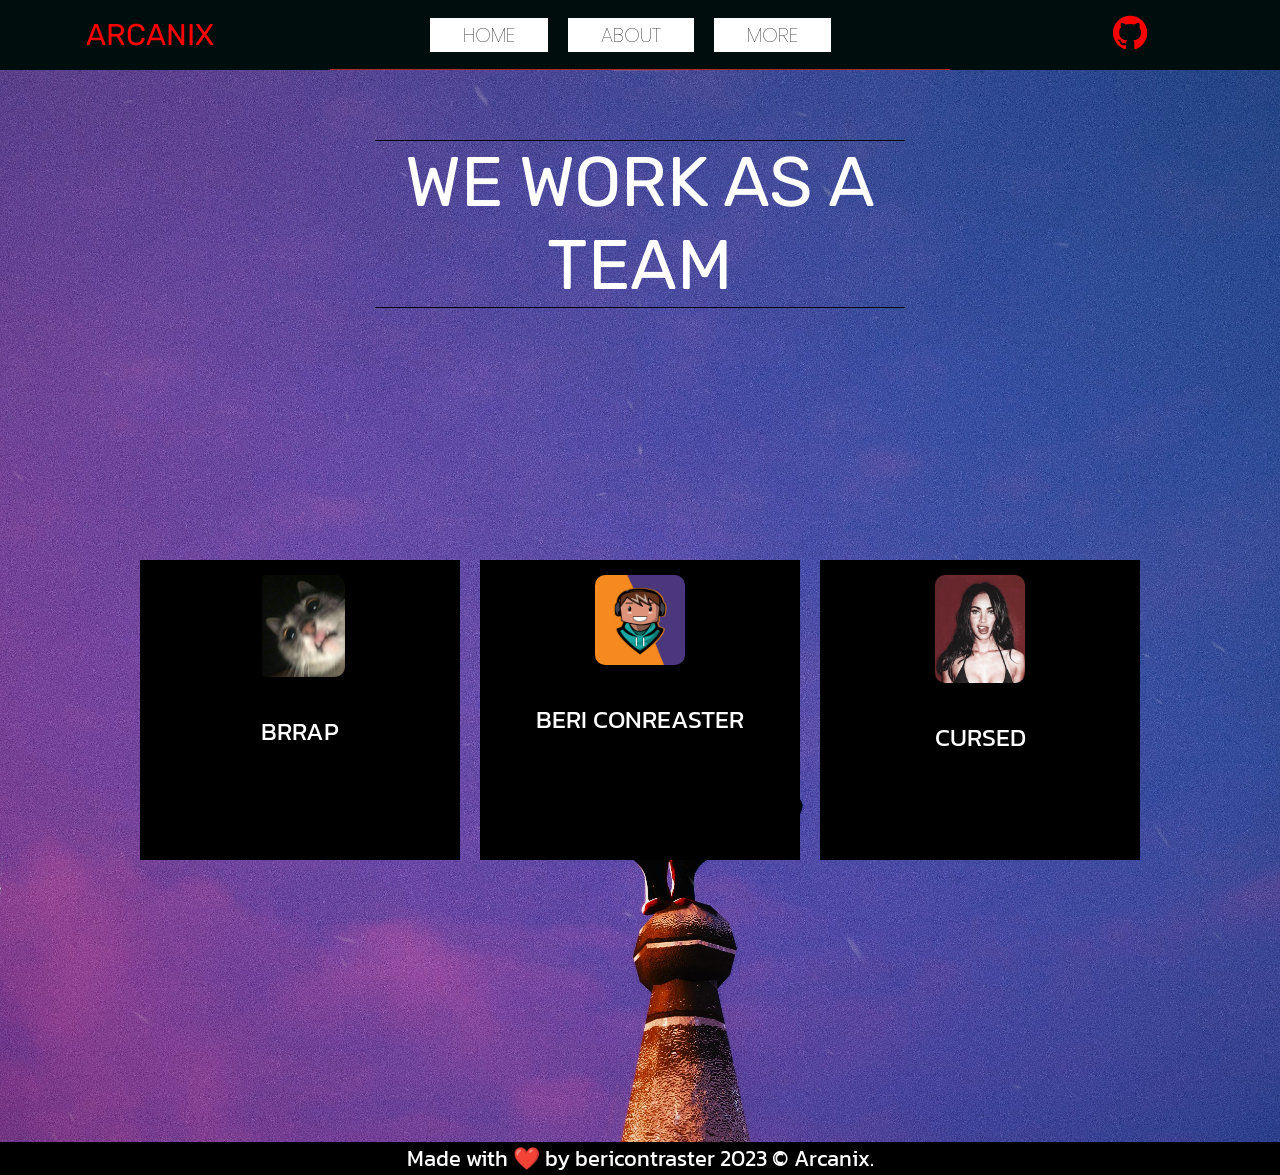
==== index.html @ 174a85c3 "change" ====
<!DOCTYPE html>
<html>

<head>
  <link
    href="https://fonts.googleapis.com/css2?family=Handjet:wght@500&family=Poppins&family=Roboto&family=Rubik:wght@500&display=swap"
    rel="stylesheet">
  <link
    href="https://fonts.googleapis.com/css2?family=Handjet:wght@500&family=Kanit:wght@100&family=Poppins&family=Roboto&family=Rubik:wght@500&display=swap"
    rel="stylesheet">
  <link href="https://cdnjs.cloudflare.com/ajax/libs/font-awesome/4.7.0/css/font-awesome.min.css" rel="stylesheet">
  <link href="https://fonts.googleapis.com/css2?family=Poppins&family=Roboto&display=swap" rel="stylesheet">
  <link href="https://fonts.googleapis.com/css2?family=Poppins&family=Roboto&family=Rubik:wght@500&display=swap"
    rel="stylesheet">
  <link href="../css/header.css" rel="stylesheet" type="text/css">
  <link href="../css/main.css" rel="stylesheet" type="text/css">
  <link rel="icon" type="image/x-icon" href="../media/arcanix_favicon.png">
  <title> Beri Contraster </title>
</head>
<!-- BODY -->
<body>
  <!-- HEADER -->
  <div class="header">
    <div class="header_title">ARCANIX</div>
    <div class="header_nav"><a href="#">HOME</a><a href="../about.html">ABOUT</a><a>MORE</a></div>
    <div class="header_anchors"><a href="https://github.com/LynuxSydney" target="_blank"><i
          class="fa fa-github"></i></a></div>
  </div>
  <div class="lines">
    <div class="line"></div>
    <div class="line"></div>
    <div class="line"></div>
  </div>
  <!-- MAIN -->
  <div class="main_bg">
    <div class="main">
      <div>
        <p>WE WORK AS A<br> TEAM</p>
        <!-- <video class=".video_main" autoplay loop>
          <source src="../media/witch_flying.mp4" type="video/mp4">
          Your browser does not support the video tag.
        </video> -->
      </div>
    </div>
    <div class="profiles">
      <div class="profile_one">
        <img src="../media/brrap.png" alt="profile_avatar">
        <p>BRRAP</p>
      </div>
      <div class="profile_two">
        <img src="../media/bericontraster.jpg" alt="profile_avatar">
        <p>BERI CONREASTER</p>
      </div>
      <div class="profile_three">
        <img src="../media/cursed.jpg" alt="profile_avatar">
        <p>CURSED</p>
      </div>
    </div>
    <!-- ------      FOOTER      ------ -->
    <footer class="footer">
      <p>Made with ❤️ by bericontraster 2023 &copy; Arcanix.</p>
    </footer>
  </div>
  
</body>

</html>
---- css/header.css ----
body {
    margin: 0;
}

/* ------     HEADER      ------ */
.header {
    height: 70px;
    display: flex;
    flex-direction: row;
    justify-content: space-between;
    background-image: url('../media/lines.png');
}

.header_title {
    font-family: 'Rubik', sans-serif;
    font-size: 30px;
    text-align: center;
    margin-top: 17px;
    color: red;
    width: 300px;
    user-select: none;
    -webkit-user-drag: none;
}

/* ------      NAV      ------ */
.header_nav {
    flex: 1;
    margin-left: 30px;
    margin-right: 30px;
    font-family: 'Poppins', sans-serif;
    font-size: 20px;
    text-align: center;
    top: 20px;
    margin-top: 20px;
    border-bottom: 1px solid brown;
}

/* Navigation Customization  */
.header_nav a {
    margin-right: 20px;
    color: black;
    font-weight: lighter;
    text-decoration: none;
    background-color: white;
    padding: 0px 30px;
    border: solid white;
    transition: 0.3s;
    user-select: none;
    -webkit-user-drag: none;
}

/* ------      HOVER      ------ */
.header_nav a:hover {
    padding: 1px 20px;
    box-shadow: -5px 5px red;
}

/* ------      SELECTION      ------ */
/* EMPTY */

.header_anchors {
    width: 300px;
    text-align: center;
    margin-top: 13px;
}   

[class='fa fa-github'] {
    color: red;
    font-size: 40px;
    transition: 0.3S;
}

[class='fa fa-github']:hover {
    margin-top: 5px;
    font-size: 40px;
    transition-duration: 0.3s;
    
} 

/* ------      FOOTER      ------ */
.footer {
    margin: 0;
    /* position: relative; */
    height: 33px;
    background-color: black;
}

.footer p {
    font-size: 22px;
    text-align: center;
}

/* ------------------------------------------------ */
/*                          END                     */
/* ------------------------------------------------ */
---- css/main.css ----
/* ------------------------------------------------ */
/*                          MAIN                    */
/* ------------------------------------------------ */
/* Hide scrollbar on webkit-based browsers */
body::-webkit-scrollbar {
    width: 0em;
}

body::-webkit-scrollbar-thumb {
    background-color: transparent;
}

/* ------      MAIN      ------ */
.main_bg {
    background-image: url('../media/spidy.jpg');
    background-size: cover;
    background-repeat: no-repeat;
    background-position: center;
    margin-bottom: 0;
}

.main {
    display: flex;
    height: 500px;
    margin: 0px;
    justify-content: center;
}

.main p {
    color: white;
    border-bottom: 1px solid black;
    border-top: 1px solid black;
    padding: 0px 30px;
    font-family: 'Rubik', sans-serif;
    font-size: 70px;
    text-align: center;
    user-select: none;
}

.video_main {
    display: flex;
    width: 100%;
}

video {
    pointer-events: none;
    width: 300px;
    height: auto;
    opacity: 0.2;
    position: relative;
    left: 500px;
    bottom: 420px;
}

/* Profiles Containers */
.profiles {
    height: 550px;
    width: 1000px;
    display: flex;
    flex-direction: row;
    margin: 0 auto;
    justify-content: space-evenly;
}

.profile_one, .profile_three {
    position: relative;
    bottom: 10px;
    transition: 0.4s;
}

.profile_one, .profile_two, .profile_three {
    width: 400px;
    height: 300px;  
    /* border-radius: 5px; */
    /* background: radial-gradient(circle at 50% 90%,#944ca0 50%,#944ca0  9.5%); */
    background-color: black;
    /* border: 1px solid #284685; */
}

.profile_two {
    margin-left: 20px;
    margin-right: 20px;
    position: relative; 
    bottom: 10px;
    transition: 0.4s;
}

/* -------      IMAGE     -------- */

.profile_two img {
    width: 90px;
    margin-top: 15px;
    border-radius: 10px;
}
.profile_one img {
    width: 90px;
    margin-top: 15px;
    border-radius: 10px;
}
.profile_three img {
    width: 90px;
    margin-top: 15px;
    border-radius: 10px;
}

/* ------      TEXT      ------ */

.profile_two, .profile_three, .profile_one, p {
    color: white;
    font-family: 'Kanit', sans-serif;
    font-size: 25px;
    text-align: center;
    user-select: none;
}

/* ------      HOVER      ------ */
.profile_one:hover, .profile_three:hover, .profile_two:hover{
    bottom: 75px;
    opacity: 0.9;
}
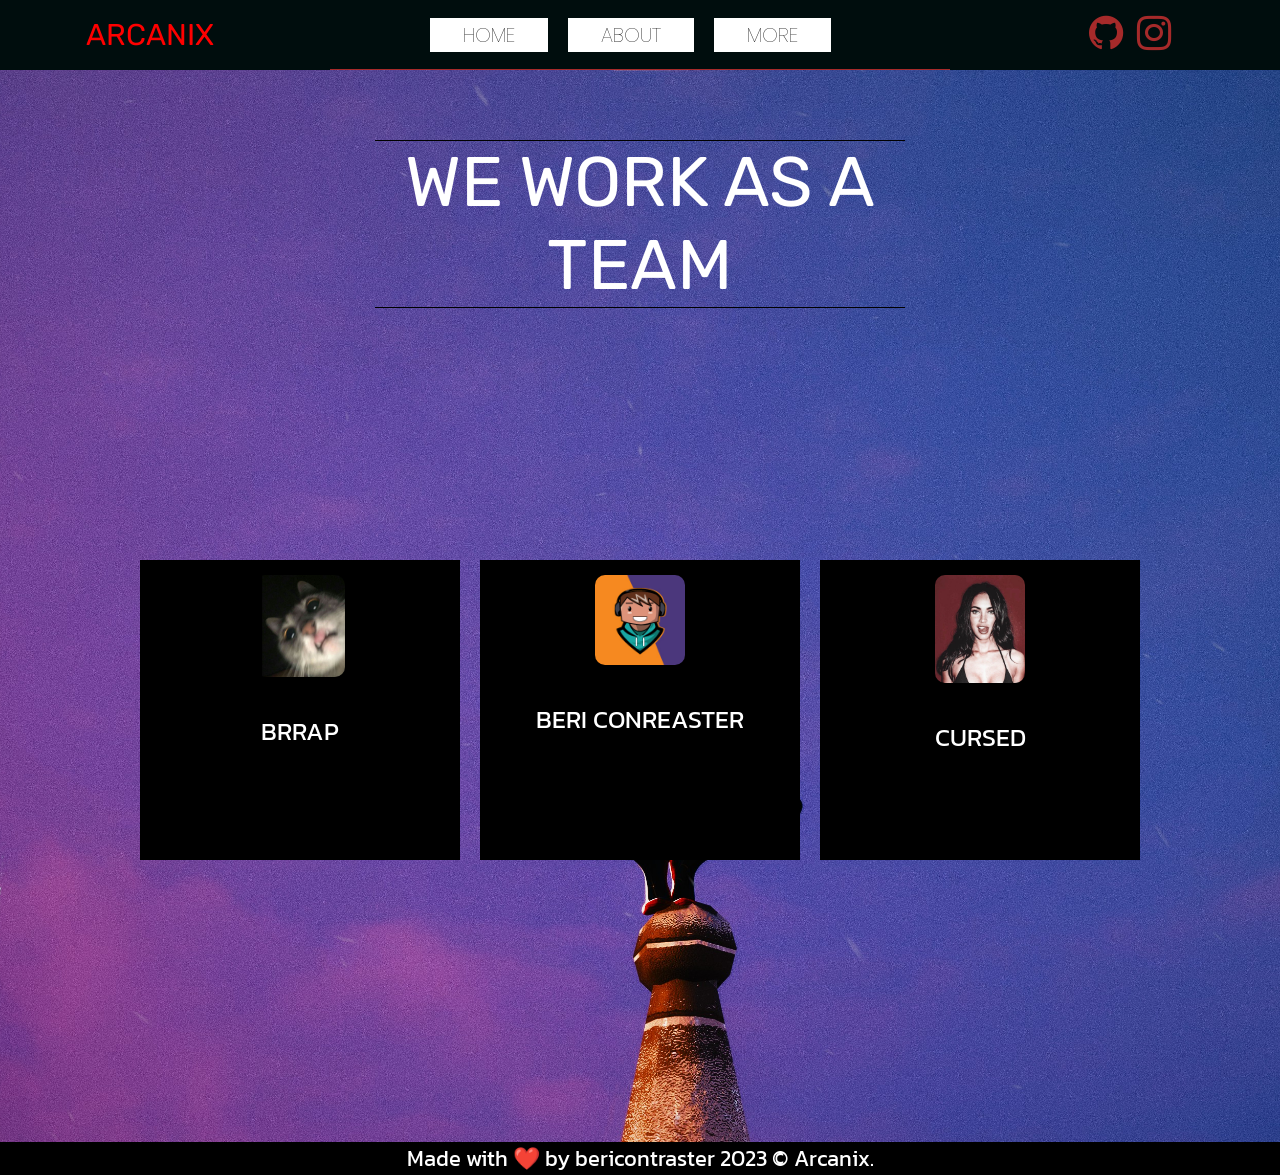
==== commit 7bb9c9d7: "update" ====
--- a/index.html
+++ b/index.html
@@ -15,16 +15,18 @@
   <link href="../css/header.css" rel="stylesheet" type="text/css">
   <link href="../css/main.css" rel="stylesheet" type="text/css">
   <link rel="icon" type="image/x-icon" href="../media/arcanix_favicon.png">
-  <title> Beri Contraster </title>
+  <title> ARCANIX </title>
 </head>
 <!-- BODY -->
 <body>
   <!-- HEADER -->
   <div class="header">
     <div class="header_title">ARCANIX</div>
-    <div class="header_nav"><a href="#">HOME</a><a href="../about.html">ABOUT</a><a>MORE</a></div>
-    <div class="header_anchors"><a href="https://github.com/LynuxSydney" target="_blank"><i
-          class="fa fa-github"></i></a></div>
+    <div class="header_nav"><a href="../index.html">HOME</a><a href="../about.html">ABOUT</a><a>MORE</a></div>
+    <div class="header_anchors">
+      <a href="https://github.com/LynuxSydney" target="_blank"><i class="fa fa-github"></i></a>
+      <a href="https://www.instagram.com/bericontraster/" target="_blank"><i class="fa fa-instagram"></i></a>
+    </div>
   </div>
   <div class="lines">
     <div class="line"></div>
--- a/css/header.css
+++ b/css/header.css
@@ -64,18 +64,31 @@
     margin-top: 13px;
 }   
 
+/* ------      SOCIAL       ------ */
 [class='fa fa-github'] {
-    color: red;
+    color: brown;
     font-size: 40px;
     transition: 0.3S;
 }
-
-[class='fa fa-github']:hover {
+/* [class='fa fa-github']:hover {
     margin-top: 5px;
     font-size: 40px;
     transition-duration: 0.3s;
     
-} 
+}  */
+
+[class='fa fa-instagram']{
+    margin-left: 10px;
+    color: brown;
+    font-size: 40px;
+    transition: 0.3S;
+}
+/* [class='fa fa-instagram']:hover {
+    margin-top: 5px;
+    font-size: 40px;
+    transition-duration: 0.3s;
+    
+} */
 
 /* ------      FOOTER      ------ */
 .footer {
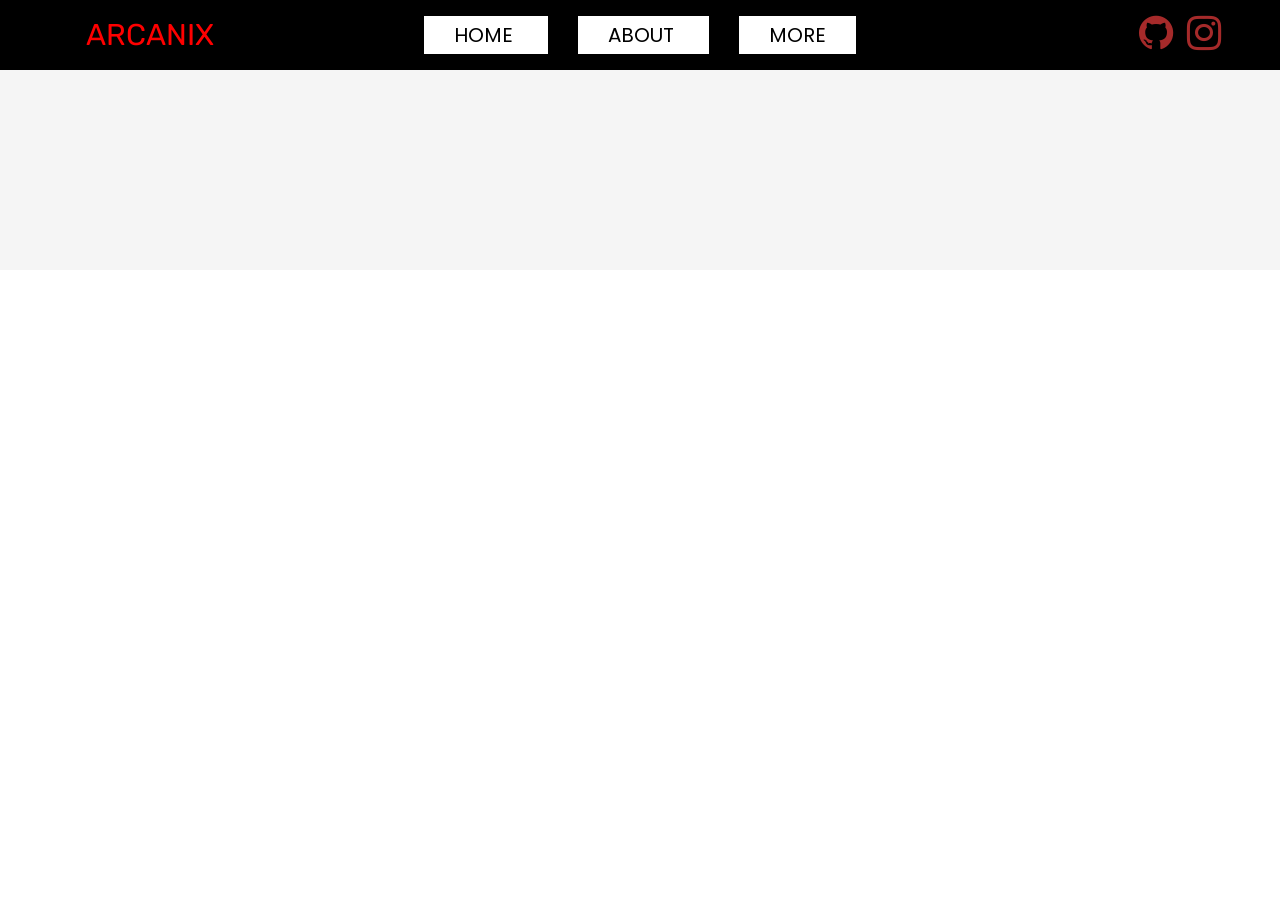
==== commit 0ed4fc1e: "main" ====
--- a/index.html
+++ b/index.html
@@ -1,69 +1,54 @@
 <!DOCTYPE html>
 <html>
+  <head>
+    <!-- LINKS  -->
+    <link href="https://fonts.googleapis.com/css2?family=Handjet:wght@500&family=Poppins&family=Roboto&family=Rubik:wght@500&display=swap" rel="stylesheet">
+    <link  href="https://fonts.googleapis.com/css2?family=Handjet:wght@500&family=Kanit:wght@100&family=Poppins&family=Roboto&family=Rubik:wght@500&display=swap" rel="stylesheet">
+    <link href="https://cdnjs.cloudflare.com/ajax/libs/font-awesome/4.7.0/css/font-awesome.min.css" rel="stylesheet">
+    <link href="https://fonts.googleapis.com/css2?family=Poppins&family=Roboto&display=swap" rel="stylesheet">
+    <link href="https://fonts.googleapis.com/css2?family=Poppins&family=Roboto&family=Rubik:wght@500&display=swap" rel="stylesheet">
+    
+    <!-- MY SHEETS  -->
+    <link href="../css/header.css" rel="stylesheet" type="text/css">
+    <!-- <link href="../css/main.css" rel="stylesheet" type="text/css"> -->
 
-<head>
-  <link
-    href="https://fonts.googleapis.com/css2?family=Handjet:wght@500&family=Poppins&family=Roboto&family=Rubik:wght@500&display=swap"
-    rel="stylesheet">
-  <link
-    href="https://fonts.googleapis.com/css2?family=Handjet:wght@500&family=Kanit:wght@100&family=Poppins&family=Roboto&family=Rubik:wght@500&display=swap"
-    rel="stylesheet">
-  <link href="https://cdnjs.cloudflare.com/ajax/libs/font-awesome/4.7.0/css/font-awesome.min.css" rel="stylesheet">
-  <link href="https://fonts.googleapis.com/css2?family=Poppins&family=Roboto&display=swap" rel="stylesheet">
-  <link href="https://fonts.googleapis.com/css2?family=Poppins&family=Roboto&family=Rubik:wght@500&display=swap"
-    rel="stylesheet">
-  <link href="../css/header.css" rel="stylesheet" type="text/css">
-  <link href="../css/main.css" rel="stylesheet" type="text/css">
-  <link rel="icon" type="image/x-icon" href="../media/arcanix_favicon.png">
-  <title> ARCANIX </title>
-</head>
-<!-- BODY -->
-<body>
-  <!-- HEADER -->
-  <div class="header">
-    <div class="header_title">ARCANIX</div>
-    <div class="header_nav"><a href="../index.html">HOME</a><a href="../about.html">ABOUT</a><a>MORE</a></div>
-    <div class="header_anchors">
-      <a href="https://github.com/LynuxSydney" target="_blank"><i class="fa fa-github"></i></a>
-      <a href="https://www.instagram.com/bericontraster/" target="_blank"><i class="fa fa-instagram"></i></a>
-    </div>
-  </div>
-  <div class="lines">
-    <div class="line"></div>
-    <div class="line"></div>
-    <div class="line"></div>
-  </div>
-  <!-- MAIN -->
-  <div class="main_bg">
-    <div class="main">
-      <div>
-        <p>WE WORK AS A<br> TEAM</p>
-        <!-- <video class=".video_main" autoplay loop>
-          <source src="../media/witch_flying.mp4" type="video/mp4">
-          Your browser does not support the video tag.
-        </video> -->
+    <!-- BRANDING  -->
+    <title> SARIN </title>
+    <link rel="icon" type="image/x-icon" href="../media/arcanix_favicon.png">
+
+  </head>
+
+  <!-- BODY  -->
+  <body>
+
+    <!-- HEADER  -->
+    <div class="test">
+      <header class="header_element">
+
+        <!-- WEB TITLE -->
+        <div class="header_title">
+          <p><a href="../index.html"> ARCANIX </a></p>
+        </div>
+
+        <!-- WEB NAVIGATION -->
+        <div class="header_navigation">
+          <p> 
+            <a class="a_one" href="../index.html"> HOME </a>
+            <a class="a_two"  href="../about.html"> ABOUT </a>
+            <a class="a_three" href="../more.html"> MORE </a>
+          </p>
+        </div>
+ 
+        <!-- HEADER SOCAIL -->
+        <div class="header_social_anchors">
+          <a href="https://github.com/bericontraster" target="_blank"><i class="fa fa-github"></i></a>
+          <a href="https://www.instagram.com/bericontraster/" target="_blank"><i class="fa fa-instagram"></i></a>
+        </div>
+      </header>
+      <div class="main">
+
       </div>
     </div>
-    <div class="profiles">
-      <div class="profile_one">
-        <img src="../media/brrap.png" alt="profile_avatar">
-        <p>BRRAP</p>
-      </div>
-      <div class="profile_two">
-        <img src="../media/bericontraster.jpg" alt="profile_avatar">
-        <p>BERI CONREASTER</p>
-      </div>
-      <div class="profile_three">
-        <img src="../media/cursed.jpg" alt="profile_avatar">
-        <p>CURSED</p>
-      </div>
-    </div>
-    <!-- ------      FOOTER      ------ -->
-    <footer class="footer">
-      <p>Made with ❤️ by bericontraster 2023 &copy; Arcanix.</p>
-    </footer>
-  </div>
-  
-</body>
 
+  </body>
 </html>
--- a/css/header.css
+++ b/css/header.css
@@ -1,110 +1,93 @@
+/* BODY MARGIN */
 body {
     margin: 0;
 }
 
-/* ------     HEADER      ------ */
-.header {
+
+/* -----      HEADER CREATION     ------ */
+.header_element {
     height: 70px;
     display: flex;
     flex-direction: row;
+    background-color: black;
     justify-content: space-between;
-    background-image: url('../media/lines.png');
+}
+.header_title, .header_navigation, .header_social_anchors {
+    user-select: none;
+    -webkit-user-drag: none;
+    background-color: black;
 }
 
+
+/* -----      TITLE HEADER     ------ */
 .header_title {
+    width: 300px;
+}
+.header_title a {
+    color: red;
+    font-size: 30px;
+    text-decoration: none;
     font-family: 'Rubik', sans-serif;
-    font-size: 30px;
+}
+.header_title p {
     text-align: center;
+    justify-content: center;
     margin-top: 17px;
-    color: red;
-    width: 300px;
-    user-select: none;
-    -webkit-user-drag: none;
 }
 
-/* ------      NAV      ------ */
-.header_nav {
+
+/* -----      NAVIGATION HEADER     ------ */
+.header_navigation {
     flex: 1;
-    margin-left: 30px;
-    margin-right: 30px;
-    font-family: 'Poppins', sans-serif;
+    margin: 0px 30px;
     font-size: 20px;
     text-align: center;
-    top: 20px;
-    margin-top: 20px;
-    border-bottom: 1px solid brown;
+    min-width: 500px;
 }
-
-/* Navigation Customization  */
-.header_nav a {
-    margin-right: 20px;
+.a_two, .a_three {
+    margin-left: 30px;
+}
+.header_navigation a {
     color: black;
-    font-weight: lighter;
+    transition: 0.3s;
+    padding: 5px 30px;
     text-decoration: none;
     background-color: white;
-    padding: 0px 30px;
-    border: solid white;
-    transition: 0.3s;
-    user-select: none;
-    -webkit-user-drag: none;
 }
-
-/* ------      HOVER      ------ */
-.header_nav a:hover {
-    padding: 1px 20px;
+.header_navigation p {
+    margin-top: 20px;
+    font-family: 'Poppins', sans-serif;
+}
+.header_navigation a:hover {
+    padding: 5px 20px;
     box-shadow: -5px 5px red;
 }
 
-/* ------      SELECTION      ------ */
-/* EMPTY */
 
-.header_anchors {
+/* -----      SOCIAL HEADER     ------ */
+.header_social_anchors {
     width: 300px;
     text-align: center;
-    margin-top: 13px;
-}   
-
-/* ------      SOCIAL       ------ */
+    min-width: 200px;
+}
 [class='fa fa-github'] {
     color: brown;
     font-size: 40px;
     transition: 0.3S;
+    margin-top: 13px;
+    margin-left: 100px;
 }
-/* [class='fa fa-github']:hover {
-    margin-top: 5px;
-    font-size: 40px;
-    transition-duration: 0.3s;
-    
-}  */
-
-[class='fa fa-instagram']{
+[class='fa fa-instagram'] {
     margin-left: 10px;
     color: brown;
     font-size: 40px;
     transition: 0.3S;
-}
-/* [class='fa fa-instagram']:hover {
-    margin-top: 5px;
-    font-size: 40px;
-    transition-duration: 0.3s;
-    
-} */
-
-/* ------      FOOTER      ------ */
-.footer {
-    margin: 0;
-    /* position: relative; */
-    height: 33px;
-    background-color: black;
+    /* margin-left: 40px; */
 }
 
-.footer p {
-    font-size: 22px;
-    text-align: center;
-}
 
-/* ------------------------------------------------ */
-/*                          END                     */
-/* ------------------------------------------------ */
-
-
+.main {
+    height: 200px;
+    width: auto;
+    background-color: whitesmoke;
+}
--- a/css/main.css
+++ b/css/main.css
@@ -37,12 +37,12 @@
     user-select: none;
 }
 
-.video_main {
+/* .video_main {
     display: flex;
     width: 100%;
-}
+} */
 
-video {
+/* video {
     pointer-events: none;
     width: 300px;
     height: auto;
@@ -50,7 +50,7 @@
     position: relative;
     left: 500px;
     bottom: 420px;
-}
+} */
 
 /* Profiles Containers */
 .profiles {
@@ -69,24 +69,24 @@
 }
 
 .profile_one, .profile_two, .profile_three {
-    width: 400px;
-    height: 300px;  
+    /* width: 400px; */
+    /* height: 300px;   */
     /* border-radius: 5px; */
     /* background: radial-gradient(circle at 50% 90%,#944ca0 50%,#944ca0  9.5%); */
-    background-color: black;
+    /* background-color: black; */
     /* border: 1px solid #284685; */
 }
 
-.profile_two {
+/* .profile_two {
     margin-left: 20px;
     margin-right: 20px;
     position: relative; 
     bottom: 10px;
     transition: 0.4s;
-}
+} */
 
 /* -------      IMAGE     -------- */
-
+/* 
 .profile_two img {
     width: 90px;
     margin-top: 15px;
@@ -117,4 +117,4 @@
 .profile_one:hover, .profile_three:hover, .profile_two:hover{
     bottom: 75px;
     opacity: 0.9;
-}
+} */
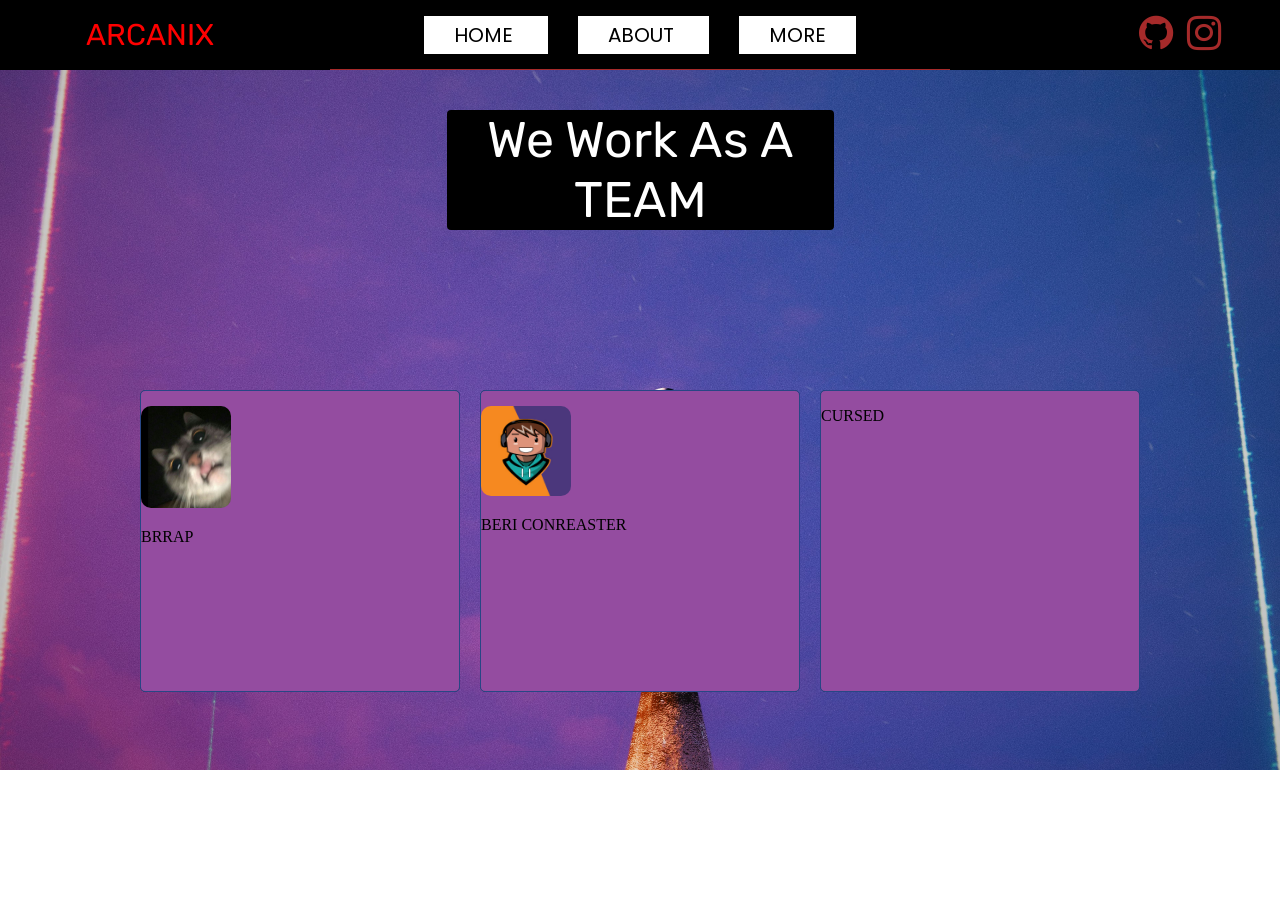
==== commit 889c670d: "main" ====
--- a/index.html
+++ b/index.html
@@ -1,54 +1,78 @@
 <!DOCTYPE html>
 <html>
-  <head>
-    <!-- LINKS  -->
-    <link href="https://fonts.googleapis.com/css2?family=Handjet:wght@500&family=Poppins&family=Roboto&family=Rubik:wght@500&display=swap" rel="stylesheet">
-    <link  href="https://fonts.googleapis.com/css2?family=Handjet:wght@500&family=Kanit:wght@100&family=Poppins&family=Roboto&family=Rubik:wght@500&display=swap" rel="stylesheet">
-    <link href="https://cdnjs.cloudflare.com/ajax/libs/font-awesome/4.7.0/css/font-awesome.min.css" rel="stylesheet">
-    <link href="https://fonts.googleapis.com/css2?family=Poppins&family=Roboto&display=swap" rel="stylesheet">
-    <link href="https://fonts.googleapis.com/css2?family=Poppins&family=Roboto&family=Rubik:wght@500&display=swap" rel="stylesheet">
-    
-    <!-- MY SHEETS  -->
-    <link href="../css/header.css" rel="stylesheet" type="text/css">
-    <!-- <link href="../css/main.css" rel="stylesheet" type="text/css"> -->
 
-    <!-- BRANDING  -->
-    <title> SARIN </title>
-    <link rel="icon" type="image/x-icon" href="../media/arcanix_favicon.png">
+<head>
+  <!-- LINKS  -->
+  <link
+    href="https://fonts.googleapis.com/css2?family=Handjet:wght@500&family=Poppins&family=Roboto&family=Rubik:wght@500&display=swap"
+    rel="stylesheet">
+  <link
+    href="https://fonts.googleapis.com/css2?family=Handjet:wght@500&family=Kanit:wght@100&family=Poppins&family=Roboto&family=Rubik:wght@500&display=swap"
+    rel="stylesheet">
+  <link href="https://cdnjs.cloudflare.com/ajax/libs/font-awesome/4.7.0/css/font-awesome.min.css" rel="stylesheet">
+  <link href="https://fonts.googleapis.com/css2?family=Poppins&family=Roboto&display=swap" rel="stylesheet">
+  <link href="https://fonts.googleapis.com/css2?family=Poppins&family=Roboto&family=Rubik:wght@500&display=swap"
+    rel="stylesheet">
 
-  </head>
+  <!-- MY SHEETS  -->
 
-  <!-- BODY  -->
-  <body>
+  <link href="../css/header.css" rel="stylesheet" type="text/css">
+  <link href="../css/main.css" rel="stylesheet" type="text/css">
 
-    <!-- HEADER  -->
-    <div class="test">
-      <header class="header_element">
+  <!-- BRANDING  -->
+  <title> SARIN </title>
+  <link rel="icon" type="image/x-icon" href="../media/arcanix_favicon.png">
 
-        <!-- WEB TITLE -->
-        <div class="header_title">
-          <p><a href="../index.html"> ARCANIX </a></p>
-        </div>
+</head>
 
-        <!-- WEB NAVIGATION -->
-        <div class="header_navigation">
-          <p> 
-            <a class="a_one" href="../index.html"> HOME </a>
-            <a class="a_two"  href="../about.html"> ABOUT </a>
-            <a class="a_three" href="../more.html"> MORE </a>
-          </p>
-        </div>
- 
-        <!-- HEADER SOCAIL -->
-        <div class="header_social_anchors">
-          <a href="https://github.com/bericontraster" target="_blank"><i class="fa fa-github"></i></a>
-          <a href="https://www.instagram.com/bericontraster/" target="_blank"><i class="fa fa-instagram"></i></a>
-        </div>
-      </header>
-      <div class="main">
+<!-- BODY  -->
+<body>
 
+  <!-- HEADER  -->
+  <div class="header">
+    <header class="header_element">
+
+      <!-- WEB TITLE -->
+      <div class="header_title">
+        <p><a href="../index.html"> ARCANIX </a></p>
+      </div>
+
+      <!-- WEB NAVIGATION -->
+      <div class="header_navigation">
+        <p>
+          <a class="a_one" href="../index.html"> HOME </a>
+          <a class="a_two" href="../about.html"> ABOUT </a>
+          <a class="a_three" href="../more.html"> MORE </a>
+        </p>
+      </div>
+
+      <!-- HEADER SOCAIL -->
+      <div class="header_social_anchors">
+        <a href="https://github.com/bericontraster" target="_blank"><i class="fa fa-github"></i></a>
+        <a href="https://www.instagram.com/bericontraster/" target="_blank"><i class="fa fa-instagram"></i></a>
+      </div>
+    </header>
+  </div>
+  <div class="main">
+    <div class="welcome">
+      <p>We Work As A <br>TEAM</p>
+    </div>
+    <div class="profiles">
+      <div class="profile_one">
+        <img src="../media/brrap.png" alt="profile_avatar">
+        <p>BRRAP</p>
+      </div>
+      <div class="profile_two">
+        <img src="../media/bericontraster.jpg" alt="profile_avatar">
+        <p>BERI CONREASTER</p>
+      </div>
+      <div class="profile_three">
+        <!-- <img src="../media/cursed.jpg" alt="profile_avatar"> -->
+        <p>CURSED</p>
       </div>
     </div>
+  </div>
 
-  </body>
+</body>
+
 </html>
--- a/css/header.css
+++ b/css/header.css
@@ -43,6 +43,7 @@
     font-size: 20px;
     text-align: center;
     min-width: 500px;
+    border-bottom: 1px solid brown;
 }
 .a_two, .a_three {
     margin-left: 30px;
@@ -85,9 +86,3 @@
     /* margin-left: 40px; */
 }
 
-
-.main {
-    height: 200px;
-    width: auto;
-    background-color: whitesmoke;
-}
--- a/css/main.css
+++ b/css/main.css
@@ -1,7 +1,3 @@
-/* ------------------------------------------------ */
-/*                          MAIN                    */
-/* ------------------------------------------------ */
-/* Hide scrollbar on webkit-based browsers */
 body::-webkit-scrollbar {
     width: 0em;
 }
@@ -10,51 +6,35 @@
     background-color: transparent;
 }
 
-/* ------      MAIN      ------ */
-.main_bg {
+.main {
+    height: 700px;
+    width: auto;
+    background-position: center;
+    background-size: cover;
     background-image: url('../media/spidy.jpg');
-    background-size: cover;
-    background-repeat: no-repeat;
-    background-position: center;
-    margin-bottom: 0;
 }
 
-.main {
+.welcome {
     display: flex;
-    height: 500px;
-    margin: 0px;
+    margin-bottom: 200px;
     justify-content: center;
 }
 
-.main p {
+.welcome p {
+    margin: 0;
+    text-align: center;
+    position: relative;
+    top: 40px;
     color: white;
-    border-bottom: 1px solid black;
-    border-top: 1px solid black;
-    padding: 0px 30px;
+    font-size: 50px;
     font-family: 'Rubik', sans-serif;
-    font-size: 70px;
-    text-align: center;
-    user-select: none;
+    padding: 0 40px;
+    background-color: black;
+    border-radius: 4px;
 }
 
-/* .video_main {
-    display: flex;
-    width: 100%;
-} */
-
-/* video {
-    pointer-events: none;
-    width: 300px;
-    height: auto;
-    opacity: 0.2;
-    position: relative;
-    left: 500px;
-    bottom: 420px;
-} */
-
-/* Profiles Containers */
 .profiles {
-    height: 550px;
+    height: 350px;
     width: 1000px;
     display: flex;
     flex-direction: row;
@@ -64,33 +44,30 @@
 
 .profile_one, .profile_three {
     position: relative;
-    bottom: 10px;
     transition: 0.4s;
 }
 
 .profile_one, .profile_two, .profile_three {
-    /* width: 400px; */
-    /* height: 300px;   */
-    /* border-radius: 5px; */
-    /* background: radial-gradient(circle at 50% 90%,#944ca0 50%,#944ca0  9.5%); */
-    /* background-color: black; */
-    /* border: 1px solid #284685; */
+    width: 400px;
+    height: 300px;  
+    border-radius: 5px;
+    background: radial-gradient(circle at 50% 90%,#944ca0 50%,#944ca0  9.5%);
+    background-color: black;
+    border: 1px solid #284685;
 }
 
-/* .profile_two {
+ .profile_two {
     margin-left: 20px;
     margin-right: 20px;
-    position: relative; 
-    bottom: 10px;
+    position: relative;
     transition: 0.4s;
-} */
+}
 
 /* -------      IMAGE     -------- */
-/* 
 .profile_two img {
     width: 90px;
     margin-top: 15px;
-    border-radius: 10px;
+    border-radius: 10px;    
 }
 .profile_one img {
     width: 90px;
@@ -103,18 +80,8 @@
     border-radius: 10px;
 }
 
-/* ------      TEXT      ------ */
-
-.profile_two, .profile_three, .profile_one, p {
-    color: white;
-    font-family: 'Kanit', sans-serif;
-    font-size: 25px;
-    text-align: center;
-    user-select: none;
-}
-
 /* ------      HOVER      ------ */
 .profile_one:hover, .profile_three:hover, .profile_two:hover{
     bottom: 75px;
     opacity: 0.9;
-} */
+}
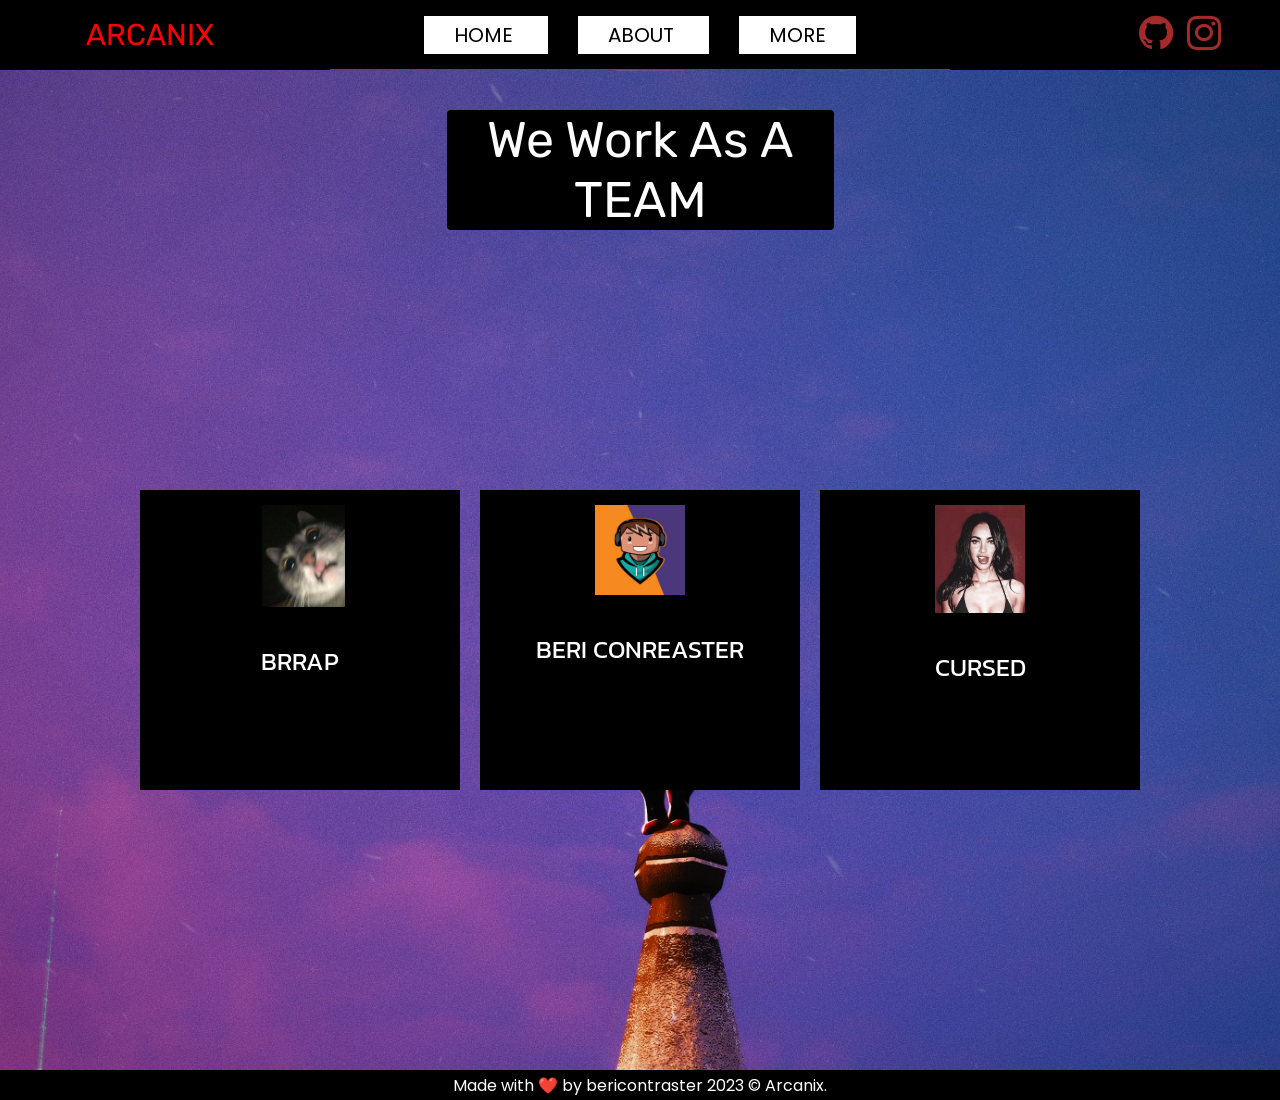
==== commit b6f32109: "main" ====
--- a/index.html
+++ b/index.html
@@ -20,7 +20,7 @@
   <link href="../css/main.css" rel="stylesheet" type="text/css">
 
   <!-- BRANDING  -->
-  <title> SARIN </title>
+  <title> Arcanix </title>
   <link rel="icon" type="image/x-icon" href="../media/arcanix_favicon.png">
 
 </head>
@@ -67,10 +67,15 @@
         <p>BERI CONREASTER</p>
       </div>
       <div class="profile_three">
-        <!-- <img src="../media/cursed.jpg" alt="profile_avatar"> -->
+        <img src="../media/cursed.jpg" alt="profile_avatar">
         <p>CURSED</p>
       </div>
     </div>
+  </div>
+  <div class="footer">
+    <footer>
+      <p> Made with ❤️ by bericontraster 2023 &copy; Arcanix. </p>
+    </footer>
   </div>
 
 </body>
--- a/css/header.css
+++ b/css/header.css
@@ -1,6 +1,8 @@
 /* BODY MARGIN */
 body {
     margin: 0;
+    user-select: none;
+    -webkit-user-drag: none;
 }
 
 
@@ -86,3 +88,20 @@
     /* margin-left: 40px; */
 }
 
+
+
+
+/* ----- FOOTER ----- */
+.footer {
+    height: 30px;
+    background-color: black;
+}
+
+.footer p {
+    margin: 0;
+    color: white;
+    position: relative;
+    top: 3px;
+    text-align: center;
+    font-family: 'Poppins', sans-serif;
+}
--- a/css/main.css
+++ b/css/main.css
@@ -7,7 +7,7 @@
 }
 
 .main {
-    height: 700px;
+    height: 1000px;
     width: auto;
     background-position: center;
     background-size: cover;
@@ -15,8 +15,9 @@
 }
 
 .welcome {
+    position: relative;
     display: flex;
-    margin-bottom: 200px;
+    margin-bottom: 300px;
     justify-content: center;
 }
 
@@ -42,46 +43,41 @@
     justify-content: space-evenly;
 }
 
-.profile_one, .profile_three {
-    position: relative;
-    transition: 0.4s;
-}
 
 .profile_one, .profile_two, .profile_three {
     width: 400px;
     height: 300px;  
-    border-radius: 5px;
-    background: radial-gradient(circle at 50% 90%,#944ca0 50%,#944ca0  9.5%);
+    position: relative;
     background-color: black;
-    border: 1px solid #284685;
+    transition: bottom 0.5s ease 0s; 
+    bottom: 0; 
+
 }
 
- .profile_two {
+.profile_two {
     margin-left: 20px;
     margin-right: 20px;
     position: relative;
-    transition: 0.4s;
 }
 
+
+/* -----      TEXT      ----- */
+.profile_one, .profile_two, .profile_three {
+    text-align: center;
+    color: white;
+    font-family: 'Kanit', sans-serif;
+    font-size: 25px;
+}
+
+
 /* -------      IMAGE     -------- */
-.profile_two img {
+.profile_two img, .profile_one img, .profile_three img {
     width: 90px;
     margin-top: 15px;
-    border-radius: 10px;    
-}
-.profile_one img {
-    width: 90px;
-    margin-top: 15px;
-    border-radius: 10px;
-}
-.profile_three img {
-    width: 90px;
-    margin-top: 15px;
-    border-radius: 10px;
 }
 
+
 /* ------      HOVER      ------ */
-.profile_one:hover, .profile_three:hover, .profile_two:hover{
+.profile_one:hover, .profile_two:hover, .profile_three:hover {
     bottom: 75px;
-    opacity: 0.9;
 }
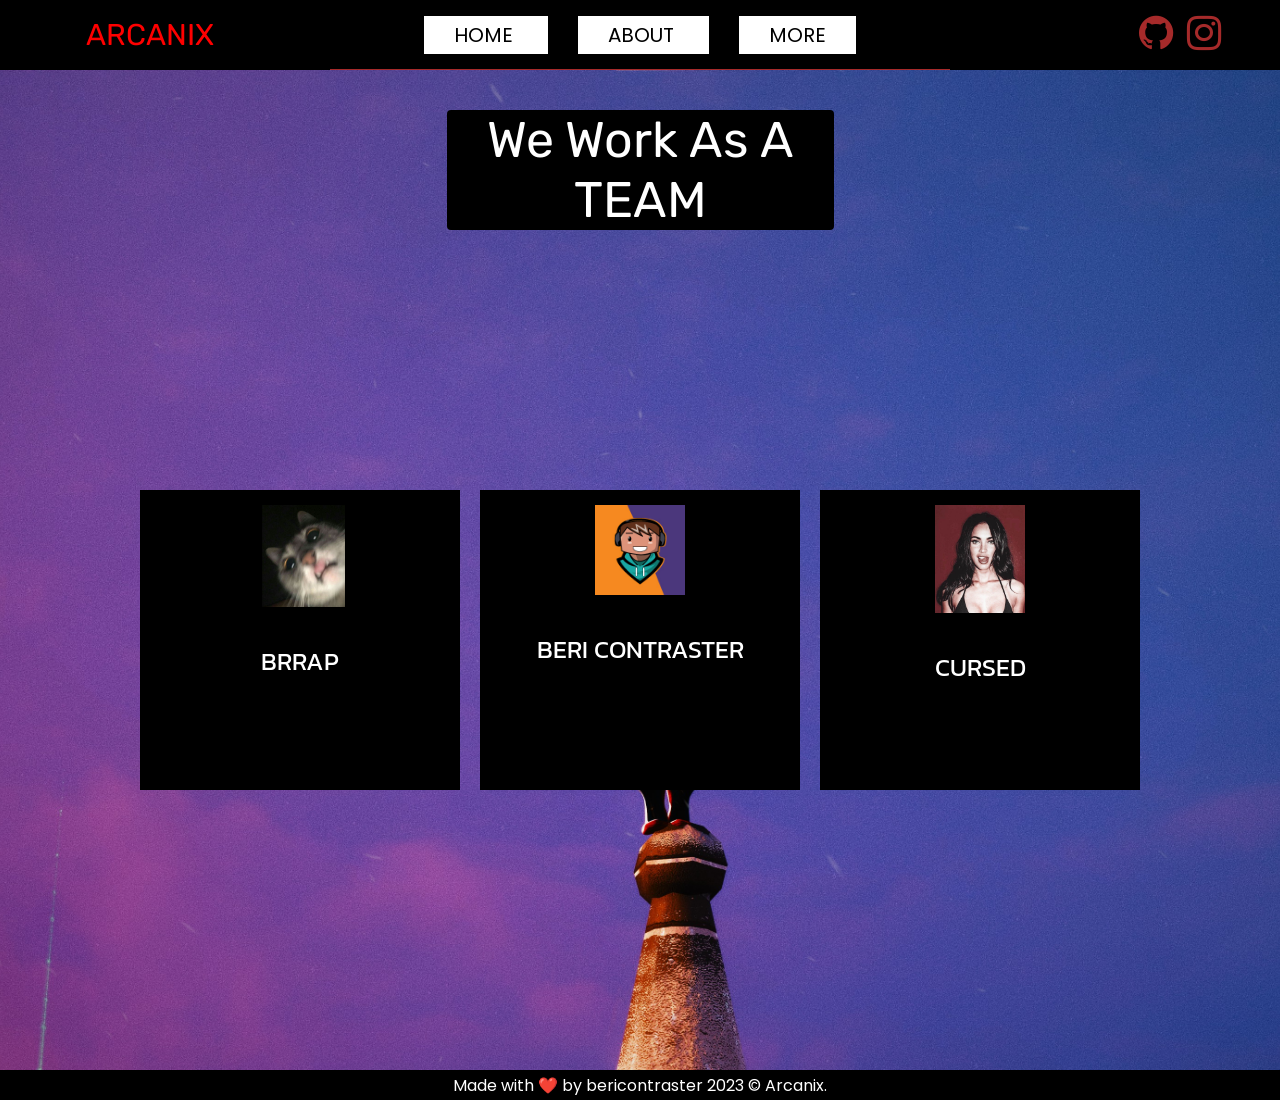
==== commit 63242f02: "main" ====
--- a/index.html
+++ b/index.html
@@ -3,16 +3,11 @@
 
 <head>
   <!-- LINKS  -->
-  <link
-    href="https://fonts.googleapis.com/css2?family=Handjet:wght@500&family=Poppins&family=Roboto&family=Rubik:wght@500&display=swap"
-    rel="stylesheet">
-  <link
-    href="https://fonts.googleapis.com/css2?family=Handjet:wght@500&family=Kanit:wght@100&family=Poppins&family=Roboto&family=Rubik:wght@500&display=swap"
-    rel="stylesheet">
+  <link href="https://fonts.googleapis.com/css2?family=Handjet:wght@500&family=Poppins&family=Roboto&family=Rubik:wght@500&display=swap" rel="stylesheet">
+  <link href="https://fonts.googleapis.com/css2?family=Handjet:wght@500&family=Kanit:wght@100&family=Poppins&family=Roboto&family=Rubik:wght@500&display=swap" rel="stylesheet">
   <link href="https://cdnjs.cloudflare.com/ajax/libs/font-awesome/4.7.0/css/font-awesome.min.css" rel="stylesheet">
   <link href="https://fonts.googleapis.com/css2?family=Poppins&family=Roboto&display=swap" rel="stylesheet">
-  <link href="https://fonts.googleapis.com/css2?family=Poppins&family=Roboto&family=Rubik:wght@500&display=swap"
-    rel="stylesheet">
+  <link href="https://fonts.googleapis.com/css2?family=Poppins&family=Roboto&family=Rubik:wght@500&display=swap" rel="stylesheet">
 
   <!-- MY SHEETS  -->
 
@@ -20,7 +15,7 @@
   <link href="../css/main.css" rel="stylesheet" type="text/css">
 
   <!-- BRANDING  -->
-  <title> Arcanix </title>
+  <title> Home </title>
   <link rel="icon" type="image/x-icon" href="../media/arcanix_favicon.png">
 
 </head>
@@ -64,7 +59,7 @@
       </div>
       <div class="profile_two">
         <img src="../media/bericontraster.jpg" alt="profile_avatar">
-        <p>BERI CONREASTER</p>
+        <p><a href="../bericontraster.html"> BERI CONTRASTER </a></p>
       </div>
       <div class="profile_three">
         <img src="../media/cursed.jpg" alt="profile_avatar">
--- a/css/header.css
+++ b/css/header.css
@@ -104,4 +104,12 @@
     top: 3px;
     text-align: center;
     font-family: 'Poppins', sans-serif;
+}
+
+
+
+/* ---------------- SCROLL BAR ------------------- */
+
+::-webkit-scrollbar {
+    display: none;
 }
--- a/css/main.css
+++ b/css/main.css
@@ -69,6 +69,10 @@
     font-size: 25px;
 }
 
+.profile_two a {
+    text-decoration: none;
+    color: white;
+}
 
 /* -------      IMAGE     -------- */
 .profile_two img, .profile_one img, .profile_three img {
